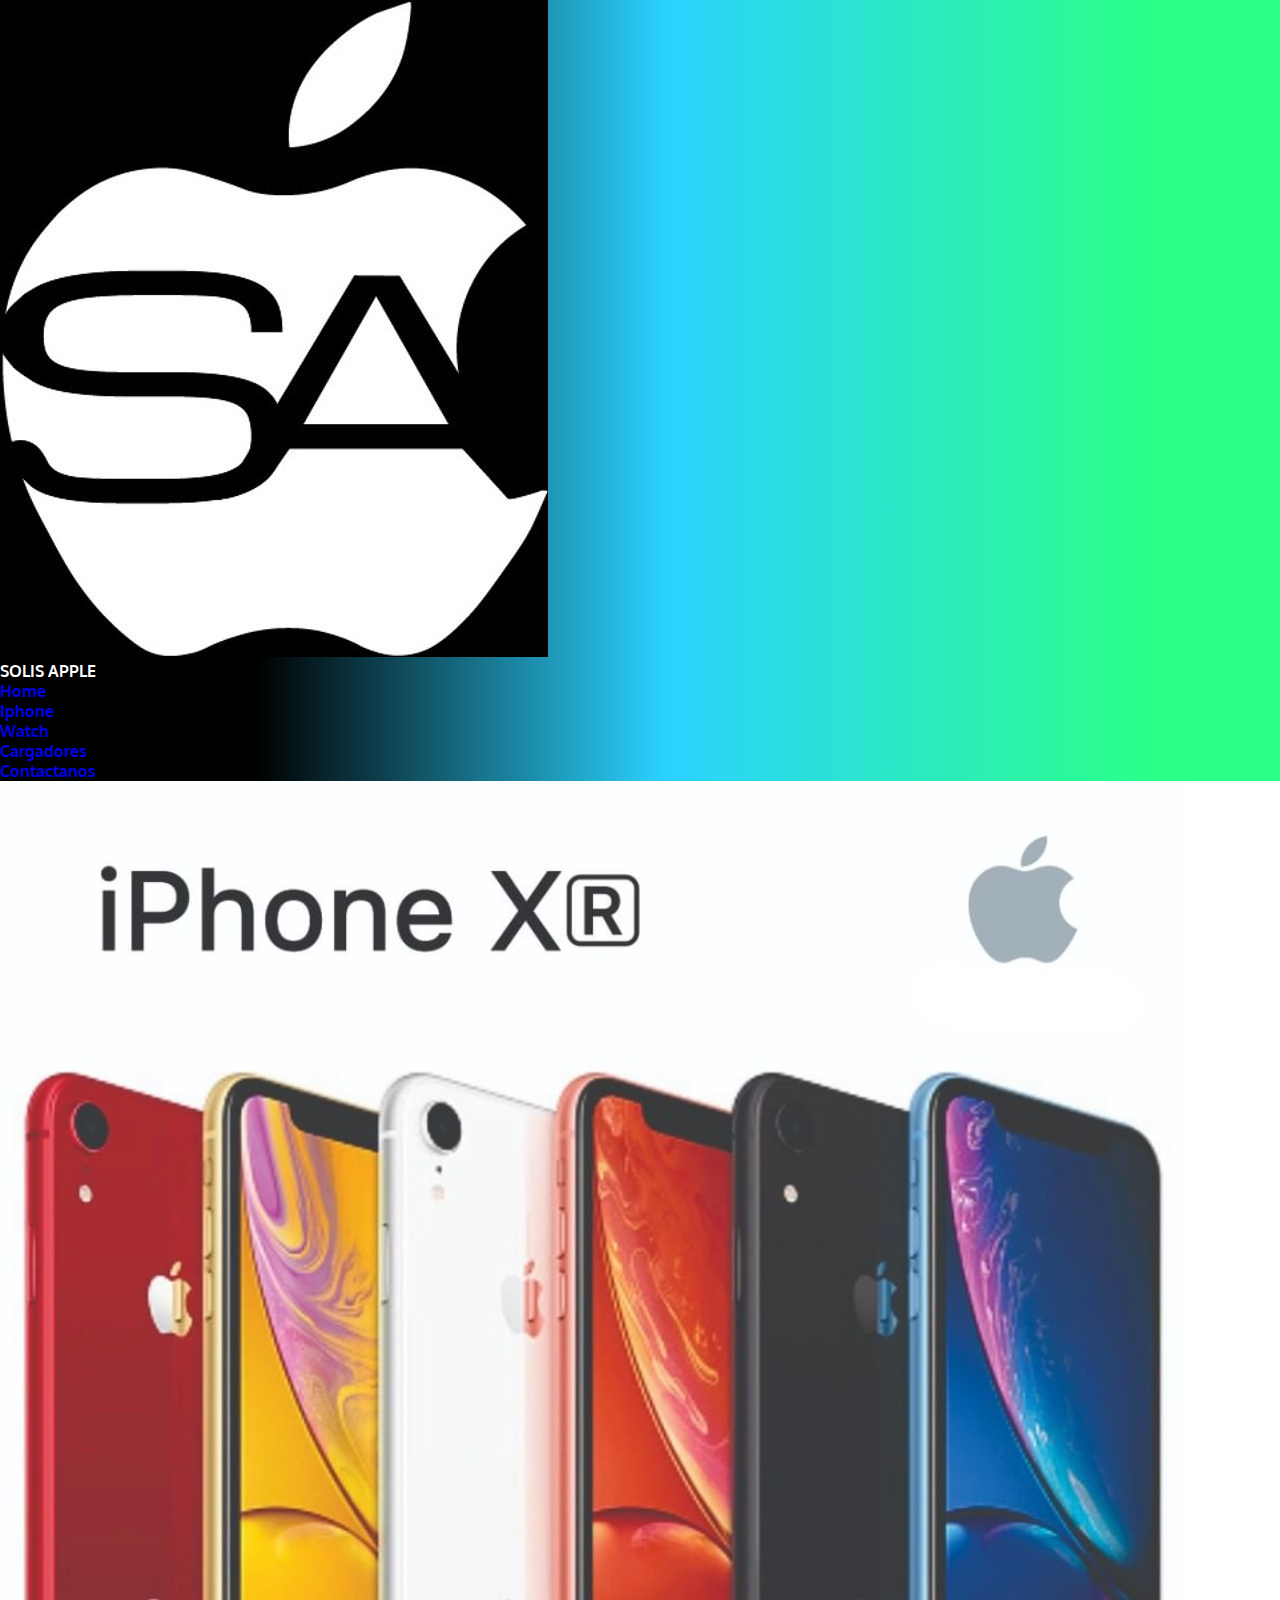
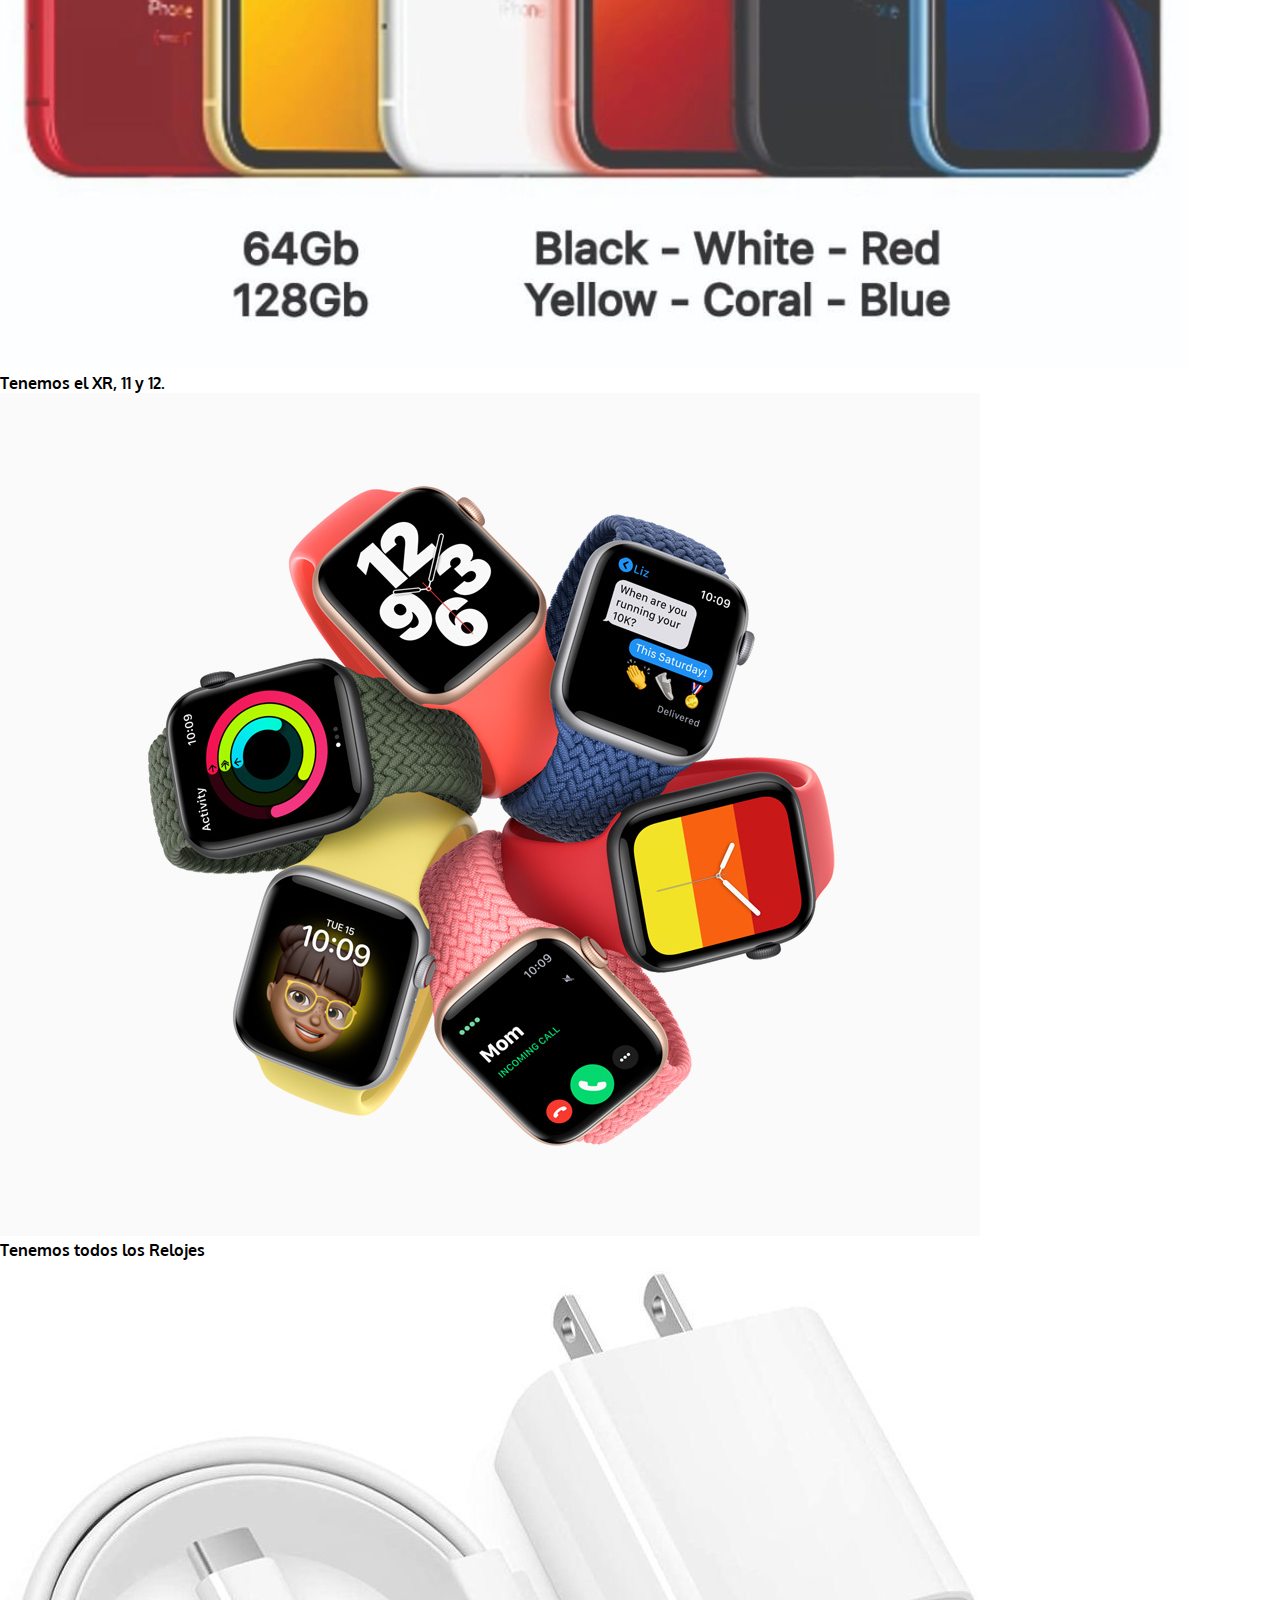
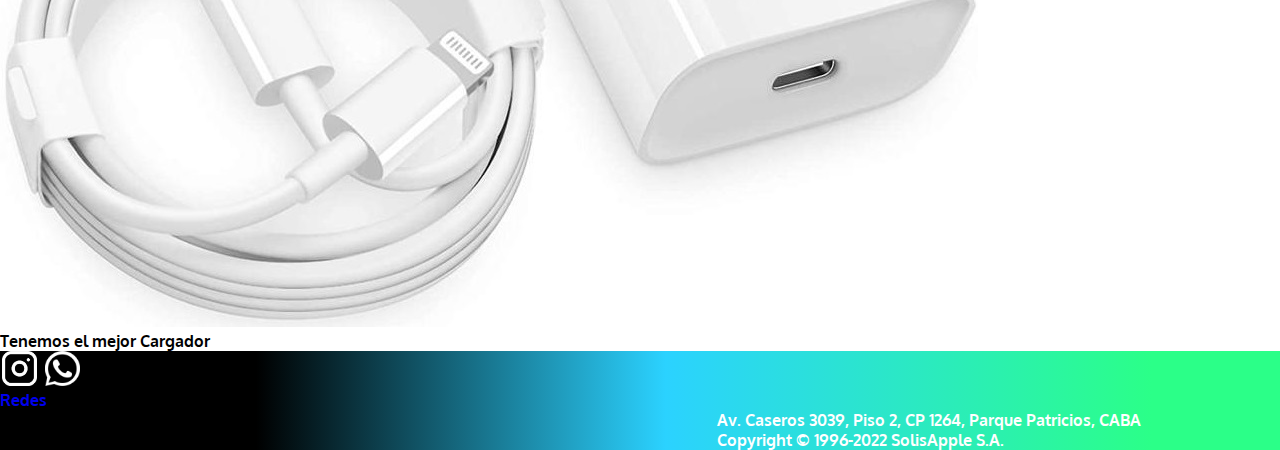
==== pages/cargadores.html @ 82153630 "agrero primeros archivos al repositorio" ====
<!DOCTYPE html>
<html lang="es">
<head>
    <meta charset="UTF-8">
    <meta http-equiv="X-UA-Compatible" content="IE=edge">
    <meta name="viewport" content="width=device-width, initial-scale=1.0">
    <title>SolisApple</title>
    <link rel="preconnect" href="https://fonts.googleapis.com"><link rel="preconnect" href="https://fonts.gstatic.com" crossorigin><link href="https://fonts.googleapis.com/css2?family=Lato:ital,wght@0,100;0,300;0,400;0,700;0,900;1,100;1,300;1,400;1,700;1,900&family=Oxygen:wght@300;400;700&display=swap" rel="stylesheet">
    <link rel="stylesheet" href="../css/style.css"">
    <link rel="shortcut icon" href="../assets/icons/negro/favicon-32x32.png">
</head>
<body>
    <header class="top">
        <div class="top__logo">
            <img src="../assets/images/logos/logoSimple2.jpeg" alt="Logo SolisApple" class="logo--top">
        </div>  
        <div class="top__titulo">
            <h1>SOLIS APPLE</h1>
        </div>     
        <nav class="top__nav">
            <ul class="top__nav__lista">
                <li class="top__nav__elemento">
                    <a href="../index.html" target="_self">Home</a>
                </li>
                <li class="top__nav__elemento">
                    <a href="../pages/iphone.html" target="_self">Iphone</a>
                </li>
                <li class="top__nav__elemento">
                    <a href="../pages/watch.html" target="_self">Watch</a>
                </li>
                <li class="top__nav__elemento">
                    <a href="../pages/cargadores.html" target="_self">Cargadores</a>
                </li>
                <li class="top__nav__elemento">
                    <a href="../pages/contactanos.html" target="_self">Contactanos</a>                        
                </li>
            </ul>
        </nav>
    </header>   
    <main>
        <section class="producto">
            <img src="../assets/images/iphone/xr/xr-colors.png" alt="Iphone" class="producto__img">
            <title class="producto__titulo">
                <h2>
                    Iphone
                </h2>
            </title>
            <p class="producto__parrafo">
                Tenemos el XR, 11 y 12.
            </p>
        </section>
        <section class="producto">
            <img src="../assets/images/watch/wath-colors.jpg" alt="relojes" class="producto__img">
            <title class="producto__titulo">
                <h2>
                    Watch
                </h2>
            </title>
            <p class="producto__parrafo">
                Tenemos todos los Relojes
            </p>
        </section>
        <section class="producto">
            <img src="../assets/images/cargador/cargador-blanco.jpg" alt="" class="producto__img"> 
            <title class="producto__titulo">
                <h2>
                    Cargadores
                </h2>
            </title>
            <p class="producto__parrafo">
                Tenemos el mejor Cargador
            </p>
        </section>
    </main>
    <footer>
        <section class="redes">
            <a href="https://www.instagram.com/solisapple_/" target="_blank">
                <img src="../assets/images/logos/instagramLogo.JPG" alt="logo instagram" class="redes__logo">
            </a>
            <a href="https://www.instagram.com/solisapple_/" target="_blank">
                <img src="../assets/images/logos/wppLogo.jpg" alt="logo instagram" class="redes__logo">
                <p class="footer__p--redes">
                    Redes
                </p>
            </a>
        </section>
        <section class="direccion">
            <p class="footer__p">
                Av. Caseros 3039, Piso 2, CP 1264, Parque Patricios, CABA <br>
                Copyright © 1996-2022 SolisApple S.A.
            </p>
        </section>     
    </footer>
</body>
</html>
---- css/style.css ----
/* 
    .color1 { #090f13 };
    .color2 { #171f25 };
    .color3 { #752e2b };
    .color4 { #c90a02 };
    .color5 { #f2eab7 }; 
    font-family: 'Lato', sans-serif;
    font-family: 'Oxygen', sans-serif;
*/
    
/* base */
*{
    margin: 0;
    padding: 0;
    box-sizing: border-box;
    font-size: 16px; 
    font-weight: 700;
    text-decoration: none;
    font-family: 'Oxygen', sans-serif;
}

body {
    min-height: 200%;
    width: 100%;  
}

header {
    background-color: #000000;
    background-image: linear-gradient(90deg, #000000 20%, #2BD2FF 52%, #2BFF88 90%);
    height: 5%;
    max-width: 100%;
    color: white;
    position: sticky;
    top: 0;
}

main {
    background-color: white;
    height: 90%;
    color: black;
    max-width: 100%;
}

footer {
    background-color: #000000;
    background-image: linear-gradient(90deg, #000000 20%, #2BD2FF 52%, #2BFF88 90%);
    max-height: 5%;
    color: white;
    max-width: 100%;
    font-size: 0;
}

/* HADER TOP NAV */
.menu {
    list-style: none;
    height: 100%;
    max-width: 100%;
}
.menu__lista {
    height: 100%; 
    max-width: 100%;
    animate__fadeIn
}

.menu__titulo h1 {
    font-size: 20px;
    height: 100%;
    max-width: 100%;
  
}

.menu__lista li {
    display: inline-block;
    color: white;
    height: 100%;
    max-width: 100%;
    transition: transform 2seg;
}

.menu__lista li:hover {
    transform: scale(1.1);
}


.menu__link a, .carta__boton a {
    color: white;
    max-width: 100%;
}


.menu__link {
    height: 100%;
    margin-left: 220px;
    max-width: 100%;
}

.menu__link a:hover, 
.menu__link.active, .carta__boton a:hover{
    color: white;
    text-decoration: underline double;

}

#logoTop {
    width: 50px;
    height: 50px;
}
 
/* MAIN CARTAS */

.carta {
    height: 50%;
    width: 100%;
    max-width: 100%;
    margin-top: 1.5%;
    margin-bottom: 1%;
    border-color: black;
    border-style: dotted ;
    border-width: 0px 0px 2px 0px;
    border-radius: 100%;
    
}

.carta__img {
    height: 75vh;
    width: 80%;
    margin-left: 9.6vw;
    max-width: 100%;
}

.carta__titulo {
    text-align: center;
    color: black;
    font-size: 2rem;
    max-width: 100%;
    position: relative;
}


.carta__parrafo {
    text-align: center;
    color: black;
    font-size: 24px;
    max-width: 100%;
}

.carta__boton {
    margin-left: 47.7vw;
    margin-top: 12px;
    border: 0;
    background-color: black;
    color: white;
    padding: 5px;
    border-radius: 10px;
    max-width: 100%;
    transition: transform 2seg;
}

.carta__boton:hover {
    transform: scale(1.1);
}



.carta__img--cargador {
    height: 60vh;
    width: 40%;
    margin-left: 31vw;
}

/* FOOTER BOTTOM*/

.redes {
    display: inline-block;
    font-size: 0;
    width: 20%;
}

.redes__logo {
    width: 35px;
    height: 35px;
    font-size: 0;
    display: inline;
    margin-inline: 0.8%;
}

.redes__titulo {
    display: inline-block;
    font-size: 1rem;
    width: 15%; 
    margin-left: 5%;
}

.direccion {
    display: inline-block;
    font-size: 1rem;
    margin-left: 56%;
}
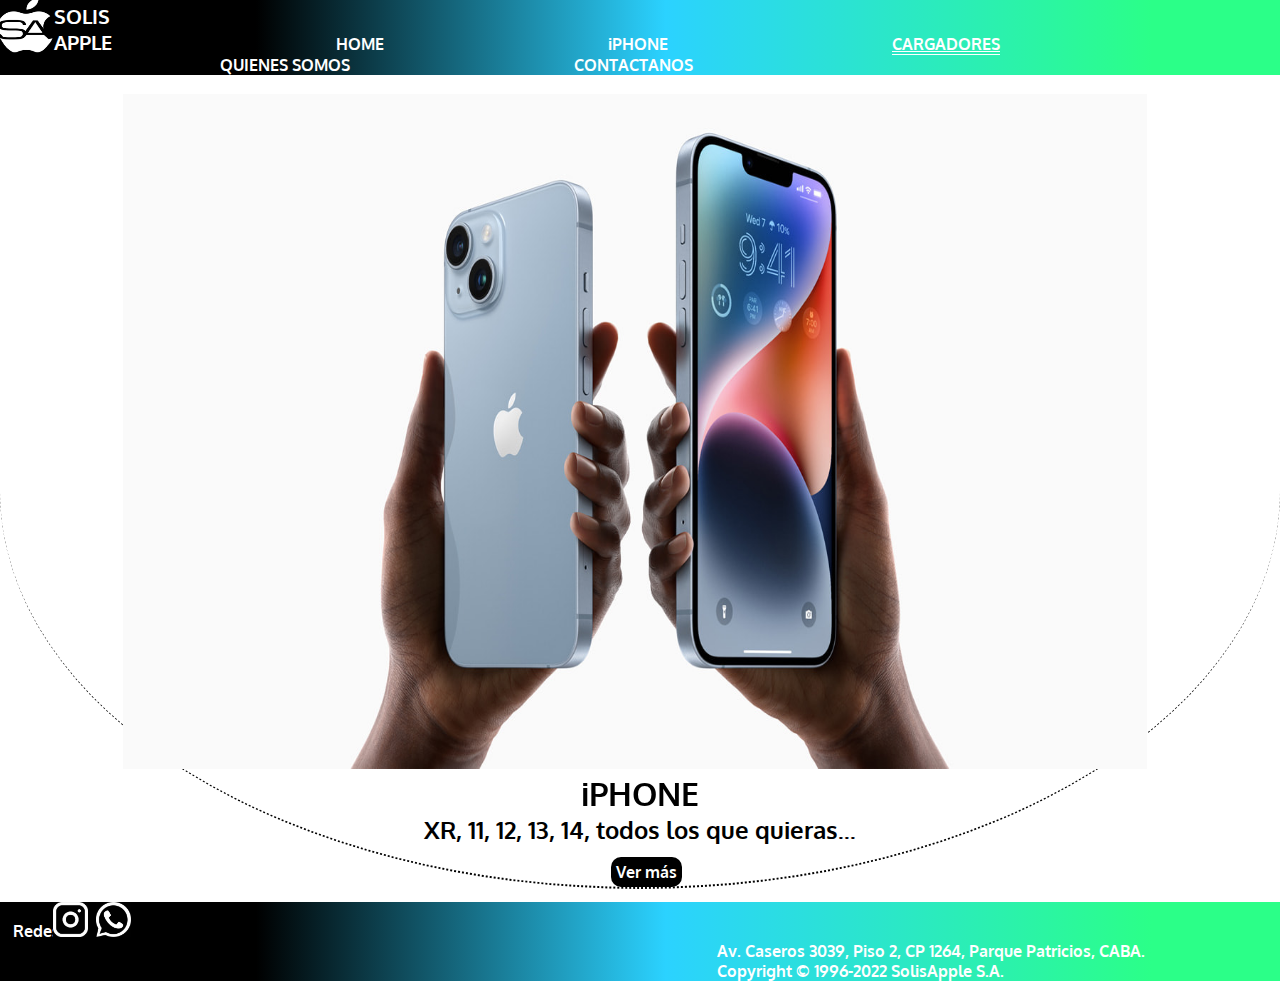
==== commit 3d1145a0: "update" ====
--- a/pages/cargadores.html
+++ b/pages/cargadores.html
@@ -6,90 +6,63 @@
     <meta name="viewport" content="width=device-width, initial-scale=1.0">
     <title>SolisApple</title>
     <link rel="preconnect" href="https://fonts.googleapis.com"><link rel="preconnect" href="https://fonts.gstatic.com" crossorigin><link href="https://fonts.googleapis.com/css2?family=Lato:ital,wght@0,100;0,300;0,400;0,700;0,900;1,100;1,300;1,400;1,700;1,900&family=Oxygen:wght@300;400;700&display=swap" rel="stylesheet">
-    <link rel="stylesheet" href="../css/style.css"">
-    <link rel="shortcut icon" href="../assets/icons/negro/favicon-32x32.png">
+    <link rel="stylesheet" href="../css/style.css">
+    <link rel="shortcut icon" href="../assets/icons/logoSimple2.ico">
 </head>
 <body>
-    <header class="top">
-        <div class="top__logo">
-            <img src="../assets/images/logos/logoSimple2.jpeg" alt="Logo SolisApple" class="logo--top">
-        </div>  
-        <div class="top__titulo">
-            <h1>SOLIS APPLE</h1>
-        </div>     
-        <nav class="top__nav">
-            <ul class="top__nav__lista">
-                <li class="top__nav__elemento">
-                    <a href="../index.html" target="_self">Home</a>
+    <header>
+        <nav class="menu">
+            <ul class="menu__lista">
+                <li class="menu__ico">
+                    <img src="../assets/icons/logoSimple2.ico" alt="Logo SolisApple" id="logoTop">
                 </li>
-                <li class="top__nav__elemento">
-                    <a href="../pages/iphone.html" target="_self">Iphone</a>
+                <li class="menu__titulo">
+                    <h1>SOLIS<br>APPLE</h1>
                 </li>
-                <li class="top__nav__elemento">
-                    <a href="../pages/watch.html" target="_self">Watch</a>
+                <li class="menu__link">
+                    <a href="../index.html" target="_self">HOME</a>
                 </li>
-                <li class="top__nav__elemento">
-                    <a href="../pages/cargadores.html" target="_self">Cargadores</a>
+                <li class="menu__link">
+                    <a href="../pages/iphone.html" target="_self">iPHONE</a>
                 </li>
-                <li class="top__nav__elemento">
-                    <a href="../pages/contactanos.html" target="_self">Contactanos</a>                        
+                <li class="menu__link active">
+                    <a href="../pages/cargadores.html" target="_self">CARGADORES</a>
+                </li>
+                <li class="menu__link">
+                    <a href="../pages/quienes-somos.html" target="_self">QUIENES SOMOS</a>
+                </li>
+                <li class="menu__link">
+                    <a href="../pages/contactanos.html" target="_self">CONTACTANOS</a>                        
                 </li>
             </ul>
-        </nav>
+        </nav>       
     </header>   
     <main>
-        <section class="producto">
-            <img src="../assets/images/iphone/xr/xr-colors.png" alt="Iphone" class="producto__img">
-            <title class="producto__titulo">
-                <h2>
-                    Iphone
-                </h2>
-            </title>
-            <p class="producto__parrafo">
-                Tenemos el XR, 11 y 12.
-            </p>
-        </section>
-        <section class="producto">
-            <img src="../assets/images/watch/wath-colors.jpg" alt="relojes" class="producto__img">
-            <title class="producto__titulo">
-                <h2>
-                    Watch
-                </h2>
-            </title>
-            <p class="producto__parrafo">
-                Tenemos todos los Relojes
-            </p>
-        </section>
-        <section class="producto">
-            <img src="../assets/images/cargador/cargador-blanco.jpg" alt="" class="producto__img"> 
-            <title class="producto__titulo">
-                <h2>
-                    Cargadores
-                </h2>
-            </title>
-            <p class="producto__parrafo">
-                Tenemos el mejor Cargador
-            </p>
-        </section>
+        <div class="carta">
+            <img class="carta__img" src="../assets/images/iphone/14/14base.jpg" alt="iphone 14">
+            <h1 class="carta__titulo">iPHONE</h1>
+            <p class="carta__parrafo">XR, 11, 12, 13, 14, todos los que quieras...</p>
+            <button class="carta__boton"><a href="../pages/iphone.html">Ver más</a></button>
+        </div>
     </main>
     <footer>
         <section class="redes">
+            <h2 class="redes__titulo">
+                Redes: 
+            </h2>
             <a href="https://www.instagram.com/solisapple_/" target="_blank">
-                <img src="../assets/images/logos/instagramLogo.JPG" alt="logo instagram" class="redes__logo">
+                <img class="redes__logo" src="../assets/images/logos/instagramLogo.JPG" alt="logo instagram" >
             </a>
             <a href="https://www.instagram.com/solisapple_/" target="_blank">
-                <img src="../assets/images/logos/wppLogo.jpg" alt="logo instagram" class="redes__logo">
-                <p class="footer__p--redes">
-                    Redes
-                </p>
-            </a>
+                <img class="redes__logo" src="../assets/images/logos/wppLogo.ico" alt="logo instagram">                
+            </a>    
         </section>
         <section class="direccion">
-            <p class="footer__p">
-                Av. Caseros 3039, Piso 2, CP 1264, Parque Patricios, CABA <br>
+            <h2 class="footer__p">
+                Av. Caseros 3039, Piso 2, CP 1264, Parque Patricios, CABA. <br>
                 Copyright © 1996-2022 SolisApple S.A.
-            </p>
-        </section>     
-    </footer>
+            </h2>
+        </section>       
+    </footer> 
 </body>
 </html>